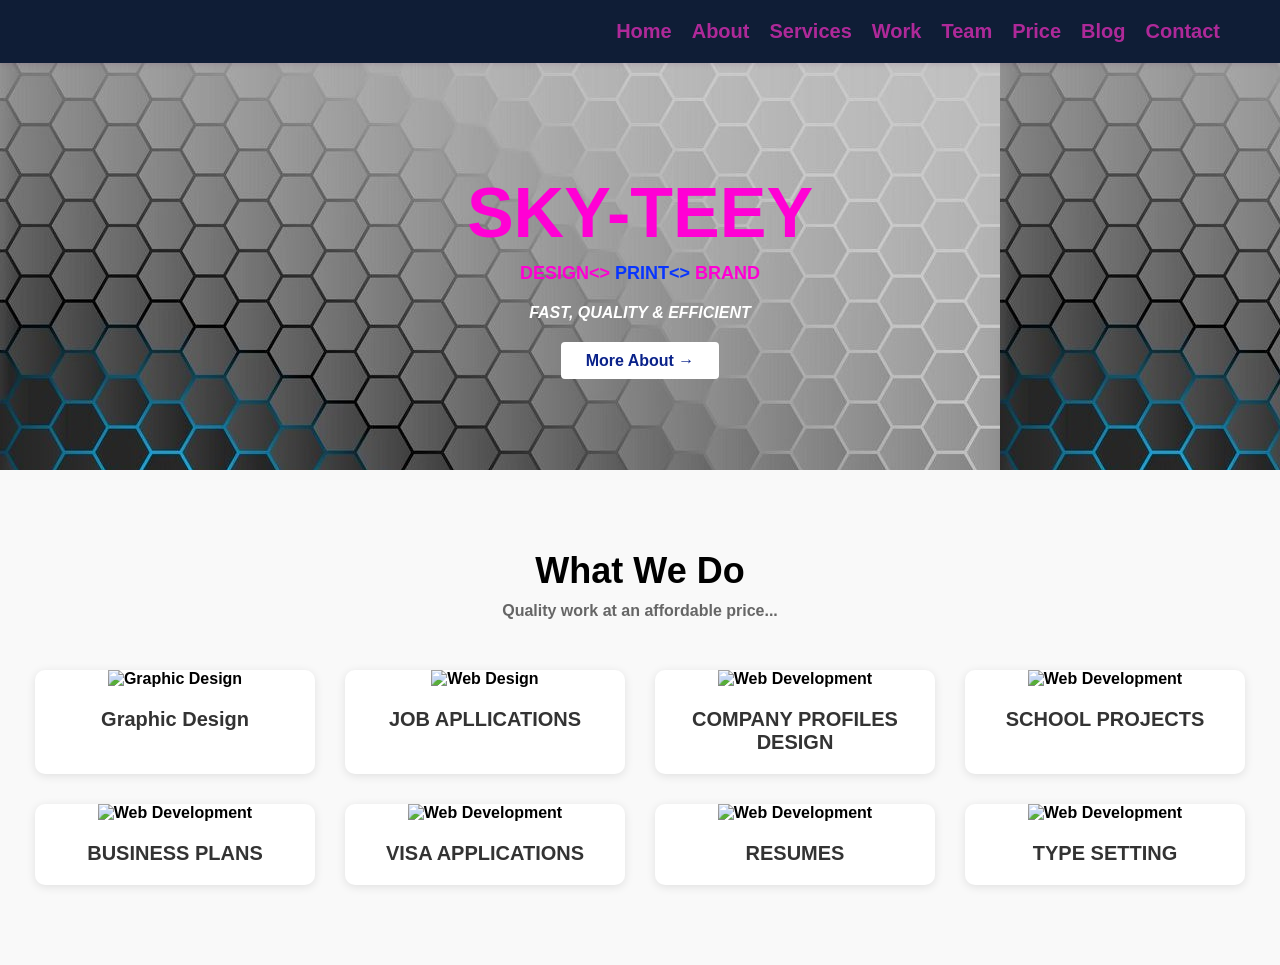
==== index.html @ d17f2af5 "Update and rename skyteey cyber web project.html to index.html" ====
<!DOCTYPE html>
<html lang="en">
<head>
  <meta charset="UTF-8" />
  <meta name="viewport" content="width=device-width, initial-scale=1.0"/>
  <title>Creative Agency</title>
  <link rel="stylesheet" href="styles.css"/>
</head>
<body>

  <!-- Header -->
  <header class="navbar">
    <div class="logo"></div>

    <nav>
     
      <ul>
        <li><a href="#" class="active">Home</a></li>
        <li><a href="#">About</a></li>
        <li><a href="#">Services</a></li>
        <li><a href="#">Work</a></li>
        <li><a href="#">Team</a></li>
        <li><a href="#">Price</a></li>
        <li><a href="#">Blog</a></li>
        <li><a href="#">Contact</a></li>
      </ul>
    </nav>
  </header>

  <!-- Hero Section -->
  <section class="hero">
    <div class="topbg">
    <h5 class="h5">SKY-TEEY</h5>
    <h1>DESIGN<> <span class="highlight">PRINT<></span> BRAND <br/> </h1>
    <p class="p">FAST, QUALITY & EFFICIENT</p>
    <a href="#" class="btn">More About →</a>
    </div>
  </section>

  <!-- Services Section -->
  <section class="services">
    <h2>What We Do</h2>
    <p>Quality work at an affordable price...</p>
    <div class="card-container">
      <div class="card">
        <img src="https://i.pinimg.com/736x/0f/15/3d/0f153dde7df00dcbf8674f820eba855a.jpg" alt="Graphic Design">
        <h3>Graphic Design</h3>
      </div>
      <div class="card">
        <img src="https://i.pinimg.com/736x/f8/8d/f9/f88df993b5eb0bbaaf1d6e556677af9d.jpg" alt="Web Design">
        <h3>JOB APLLICATIONS</h3>
      </div>
      <div class="card">
        <img src="https://i.pinimg.com/736x/fa/cd/1b/facd1b936bb1e6ec0a505896f08863a1.jpg" alt="Web Development">
        <h3>COMPANY PROFILES DESIGN</h3>
      </div>
       <div class="card">
        <img src="https://i.pinimg.com/736x/06/d2/eb/06d2eb23ec8e2c4ac620f2ed39ea46f2.jpg" alt="Web Development">
        <h3>SCHOOL PROJECTS</h3>
      </div>
       <div class="card">
        <img src="https://i.pinimg.com/736x/54/c8/77/54c87715239a0ecae5c76df51b22b6d1.jpg" alt="Web Development">
        <h3>BUSINESS PLANS</h3>
      </div>
       <div class="card">
        <img src="https://i.pinimg.com/736x/5f/c5/6d/5fc56d2f413a0253f3b2d72eba4e8654.jpg" alt="Web Development">
        <h3>VISA APPLICATIONS</h3>
      </div>
       <div class="card">
        <img src="https://i.pinimg.com/736x/7b/2d/b2/7b2db207c68b2e41717fdf73589a24b6.jpg" alt="Web Development">
        <h3>RESUMES</h3>
      </div>
       <div class="card">
        <img src="https://i.pinimg.com/736x/38/94/64/389464f20ddf66100df169dbb7ef6d37.jpg" alt="Web Development">
        <h3>TYPE SETTING</h3>
      </div>
    </div>
  </section>
  <STyle>
/* General Reset */
.p{
  color:white;
  font-style: italic;
  font-family: Arial, Helvetica, sans-serif;
}
 .h5{
  margin-top: 10px;
 }

* {
  margin: 0;
  padding: 0;
  box-sizing: border-box;
  font-family: Arial;
  font-weight: bolder;
}

/* Navbar */
.navbar {
  display: flex;
  justify-content: space-between;
  align-items: center;
  padding: 20px 60px;
  background: #0f1d36;
  box-shadow: 0 2px 5px rgba(100, 11, 93, 0.1);
  position: sticky;
  top: 0;
  z-index: 10;
  
}


.logo {
  font-size: 25px;
  font-weight: bold;
  color: #af2999;
}

nav ul {
  display: flex;
  list-style: none;
  gap: 20px;
}

nav a {
  text-decoration: none;
  color: #af2999;
  font-weight: bold;
  font-size: 20px;
}

nav a.active {
  color: #af2999;
}

/* Hero Section */
.hero {
  background:url(bg\ 6.jpg);
  text-align: center;
  padding: 100px 20px;
  color: #ff00d4;
  position: relative;
  
}

.hero h5 {
  font-size: 70px;
  margin-bottom: 10px;
}

.hero h1 {
  font-size: 18px;
  margin-bottom: 20px;
}

.highlight {
  color: #0835ff;
}

.hero p {
  max-width: 600px;
  margin: 0 auto 30px;
}

.btn {
  background: #fff;
  color: #0a228a;
  padding: 10px 25px;
  border-radius: 4px;
  text-decoration: none;
  font-weight: bold;
  transition: background 0.3s;
}

.btn:hover {
  background: #da19b0;
}

/* Services Section */
.services {
  padding: 80px 20px;
  text-align: center;
  background: #f9f9f9;
}

.services h2 {
  font-size: 36px;
  margin-bottom: 10px;
}

.services p {
  max-width: 700px;
  margin: 0 auto 50px;
  color: #666;
}

.card-container {
  display: flex;
  justify-content: center;
  gap: 30px;
  flex-wrap: wrap;
}

.card {
  background: #fff;
  border-radius: 10px;
  overflow: hidden;
  width: 280px;
  
  box-shadow: 0 2px 10px rgba(0,0,0,0.1);
  transition: transform 0.3s ease;
}

.card:hover {
  transform: translateY(-10px);
}

.card img {
  width: 100%;
  height: auto;
}

.card h3 {
  padding: 20px;
  font-size: 20px;
  color: #333;
}
</STyle>
</body>
</html>
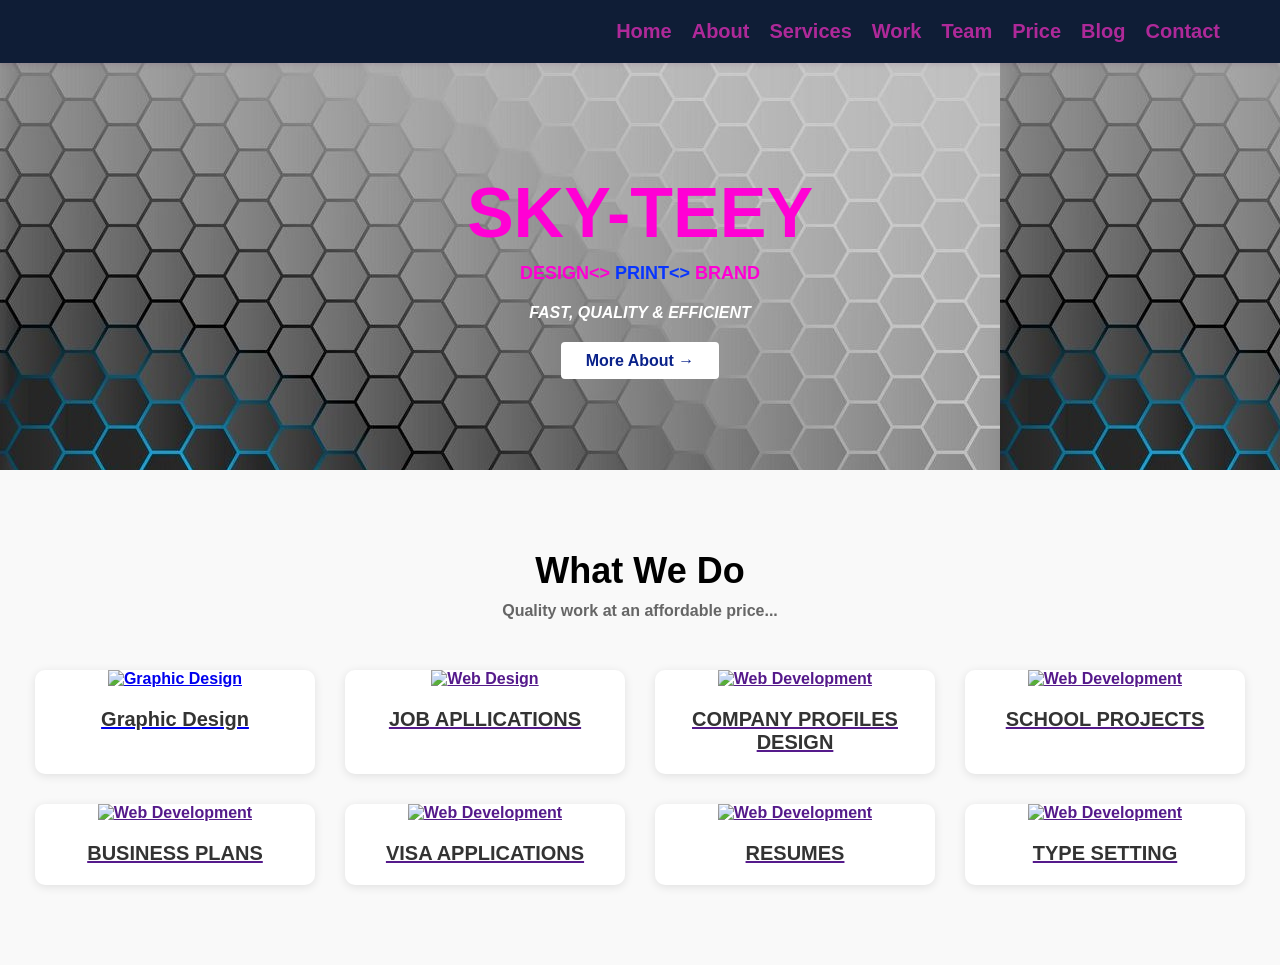
==== commit 37f89dd2: "Update and rename skyteey cyber web project.html to index.html" ====
--- a/index.html
+++ b/index.html
@@ -3,7 +3,7 @@
 <head>
   <meta charset="UTF-8" />
   <meta name="viewport" content="width=device-width, initial-scale=1.0"/>
-  <title>Creative Agency</title>
+  <title>SKY TEEY</title>
   <link rel="stylesheet" href="styles.css"/>
 </head>
 <body>
@@ -42,38 +42,39 @@
     <h2>What We Do</h2>
     <p>Quality work at an affordable price...</p>
     <div class="card-container">
-      <div class="card">
+
+    <a class="card" href="Designs page.html">
         <img src="https://i.pinimg.com/736x/0f/15/3d/0f153dde7df00dcbf8674f820eba855a.jpg" alt="Graphic Design">
         <h3>Graphic Design</h3>
-      </div>
-      <div class="card">
+        </a>
+      <a class="card" href=""> 
         <img src="https://i.pinimg.com/736x/f8/8d/f9/f88df993b5eb0bbaaf1d6e556677af9d.jpg" alt="Web Design">
         <h3>JOB APLLICATIONS</h3>
-      </div>
-      <div class="card">
+      </a>
+      <a class="card" href="">
         <img src="https://i.pinimg.com/736x/fa/cd/1b/facd1b936bb1e6ec0a505896f08863a1.jpg" alt="Web Development">
         <h3>COMPANY PROFILES DESIGN</h3>
-      </div>
-       <div class="card">
+      </a>
+       <a class="card" href=""> 
         <img src="https://i.pinimg.com/736x/06/d2/eb/06d2eb23ec8e2c4ac620f2ed39ea46f2.jpg" alt="Web Development">
         <h3>SCHOOL PROJECTS</h3>
-      </div>
-       <div class="card">
+     </a>
+       <a  class="card" href=""> 
         <img src="https://i.pinimg.com/736x/54/c8/77/54c87715239a0ecae5c76df51b22b6d1.jpg" alt="Web Development">
         <h3>BUSINESS PLANS</h3>
-      </div>
-       <div class="card">
+        </a>
+      <a class="card"  href="">
         <img src="https://i.pinimg.com/736x/5f/c5/6d/5fc56d2f413a0253f3b2d72eba4e8654.jpg" alt="Web Development">
         <h3>VISA APPLICATIONS</h3>
-      </div>
-       <div class="card">
+        </a>
+     <a class="card" href="">
         <img src="https://i.pinimg.com/736x/7b/2d/b2/7b2db207c68b2e41717fdf73589a24b6.jpg" alt="Web Development">
         <h3>RESUMES</h3>
-      </div>
-       <div class="card">
+      </a>
+      <a class="card" href="">
         <img src="https://i.pinimg.com/736x/38/94/64/389464f20ddf66100df169dbb7ef6d37.jpg" alt="Web Development">
         <h3>TYPE SETTING</h3>
-      </div>
+      </a>
     </div>
   </section>
   <STyle>
@@ -225,6 +226,6 @@
   font-size: 20px;
   color: #333;
 }
-</STyle>
+</Style>
 </body>
 </html>
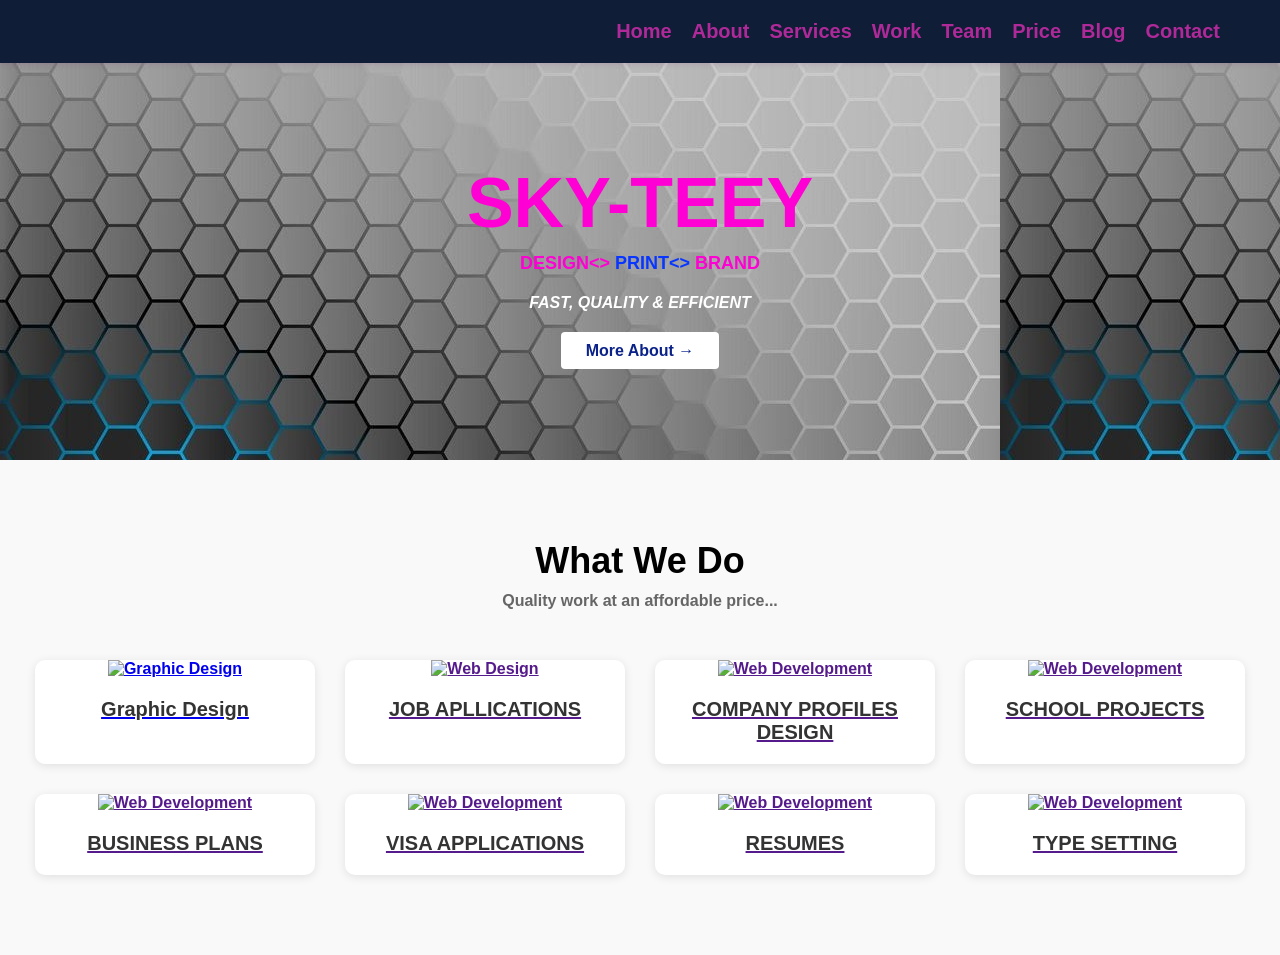
==== commit 4948b5e7: "Update index.html" ====
--- a/index.html
+++ b/index.html
@@ -85,8 +85,21 @@
   font-family: Arial, Helvetica, sans-serif;
 }
  .h5{
-  margin-top: 10px;
+   font-size: 70px;
+  font-weight: bold;
+  font-family: 'Arial Black', sans-serif;
+  text-align: center;
+  animation: colorChange 3s linear infinite;
+  animation-delay: 0s, 10s; /* First animation starts immediately, second after 10s */
+  animation-fill-mode: forwards;
  }
+@keyframes colorChange {
+  0%   { color: #ff00d4; }
+  25%  { color: #0835ff; }
+  50%  { color: #00ffa6; }
+  75%  { color: #f39c12; }
+  100% { color: #ff00d4; }
+}
 
 * {
   margin: 0;
@@ -95,7 +108,6 @@
   font-family: Arial;
   font-weight: bolder;
 }
-
 /* Navbar */
 .navbar {
   display: flex;
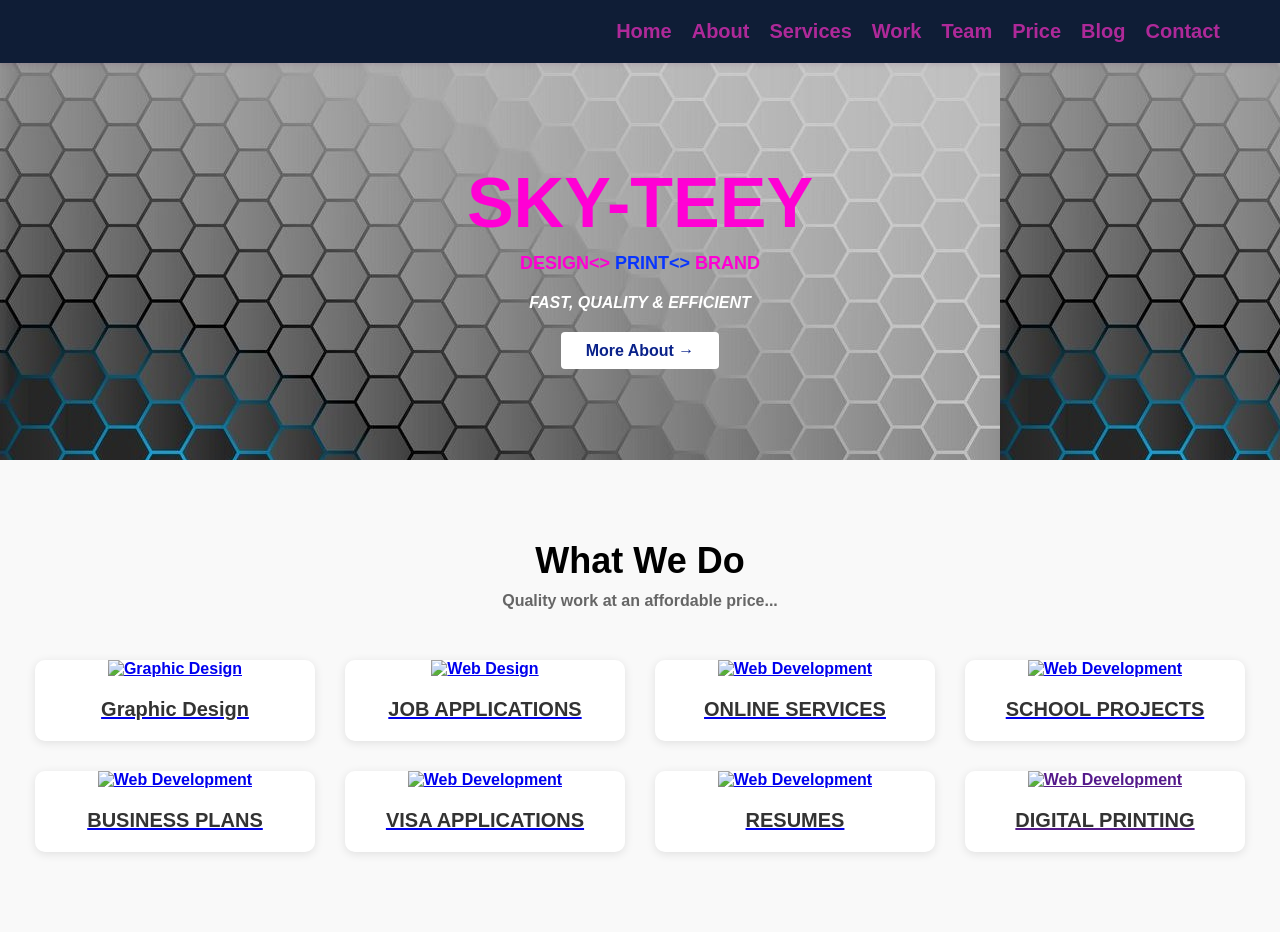
==== commit 19b53988: "Update index.html" ====
--- a/index.html
+++ b/index.html
@@ -5,6 +5,9 @@
   <meta name="viewport" content="width=device-width, initial-scale=1.0"/>
   <title>SKY TEEY</title>
   <link rel="stylesheet" href="styles.css"/>
+<!-- AOS CSS -->
+<link href="https://cdn.jsdelivr.net/npm/aos@2.3.4/dist/aos.css" rel="stylesheet">
+
 </head>
 <body>
 
@@ -43,37 +46,37 @@
     <p>Quality work at an affordable price...</p>
     <div class="card-container">
 
-    <a class="card" href="Designs page.html">
+    <a class="card" href="Designs page.html" data-aos="fade-up" data-aos-delay="200">
         <img src="https://i.pinimg.com/736x/0f/15/3d/0f153dde7df00dcbf8674f820eba855a.jpg" alt="Graphic Design">
         <h3>Graphic Design</h3>
         </a>
-      <a class="card" href=""> 
+      <a class="card" href="Job application.html" data-aos="fade-up" data-aos-delay="200"> 
         <img src="https://i.pinimg.com/736x/f8/8d/f9/f88df993b5eb0bbaaf1d6e556677af9d.jpg" alt="Web Design">
-        <h3>JOB APLLICATIONS</h3>
-      </a>
-      <a class="card" href="">
+        <h3>JOB APPLICATIONS</h3>
+      </a>
+      <a class="card" href="Online services.html" data-aos="fade-up" data-aos-delay="200">
         <img src="https://i.pinimg.com/736x/fa/cd/1b/facd1b936bb1e6ec0a505896f08863a1.jpg" alt="Web Development">
-        <h3>COMPANY PROFILES DESIGN</h3>
-      </a>
-       <a class="card" href=""> 
+        <h3>ONLINE SERVICES</h3>
+      </a>
+       <a class="card" href="School projects.html" data-aos="fade-up" data-aos-delay="200"> 
         <img src="https://i.pinimg.com/736x/06/d2/eb/06d2eb23ec8e2c4ac620f2ed39ea46f2.jpg" alt="Web Development">
         <h3>SCHOOL PROJECTS</h3>
      </a>
-       <a  class="card" href=""> 
+       <a  class="card" href="Business plans.html" data-aos="fade-up" data-aos-delay="200"> 
         <img src="https://i.pinimg.com/736x/54/c8/77/54c87715239a0ecae5c76df51b22b6d1.jpg" alt="Web Development">
         <h3>BUSINESS PLANS</h3>
         </a>
-      <a class="card"  href="">
+      <a class="card"  href="Visa applications.html" data-aos="fade-up" data-aos-delay="200">
         <img src="https://i.pinimg.com/736x/5f/c5/6d/5fc56d2f413a0253f3b2d72eba4e8654.jpg" alt="Web Development">
         <h3>VISA APPLICATIONS</h3>
         </a>
-     <a class="card" href="">
+     <a class="card" href="RESUMES.html" data-aos="fade-up" data-aos-delay="200">
         <img src="https://i.pinimg.com/736x/7b/2d/b2/7b2db207c68b2e41717fdf73589a24b6.jpg" alt="Web Development">
         <h3>RESUMES</h3>
       </a>
-      <a class="card" href="">
+      <a class="card" href="" data-aos="fade-up" data-aos-delay="200">
         <img src="https://i.pinimg.com/736x/38/94/64/389464f20ddf66100df169dbb7ef6d37.jpg" alt="Web Development">
-        <h3>TYPE SETTING</h3>
+        <h3>DIGITAL PRINTING</h3>
       </a>
     </div>
   </section>
@@ -239,5 +242,10 @@
   color: #333;
 }
 </Style>
+<!-- AOS JS -->
+<script src="https://cdn.jsdelivr.net/npm/aos@2.3.4/dist/aos.js"></script>
+<script>
+  AOS.init();
+</script>
 </body>
 </html>
